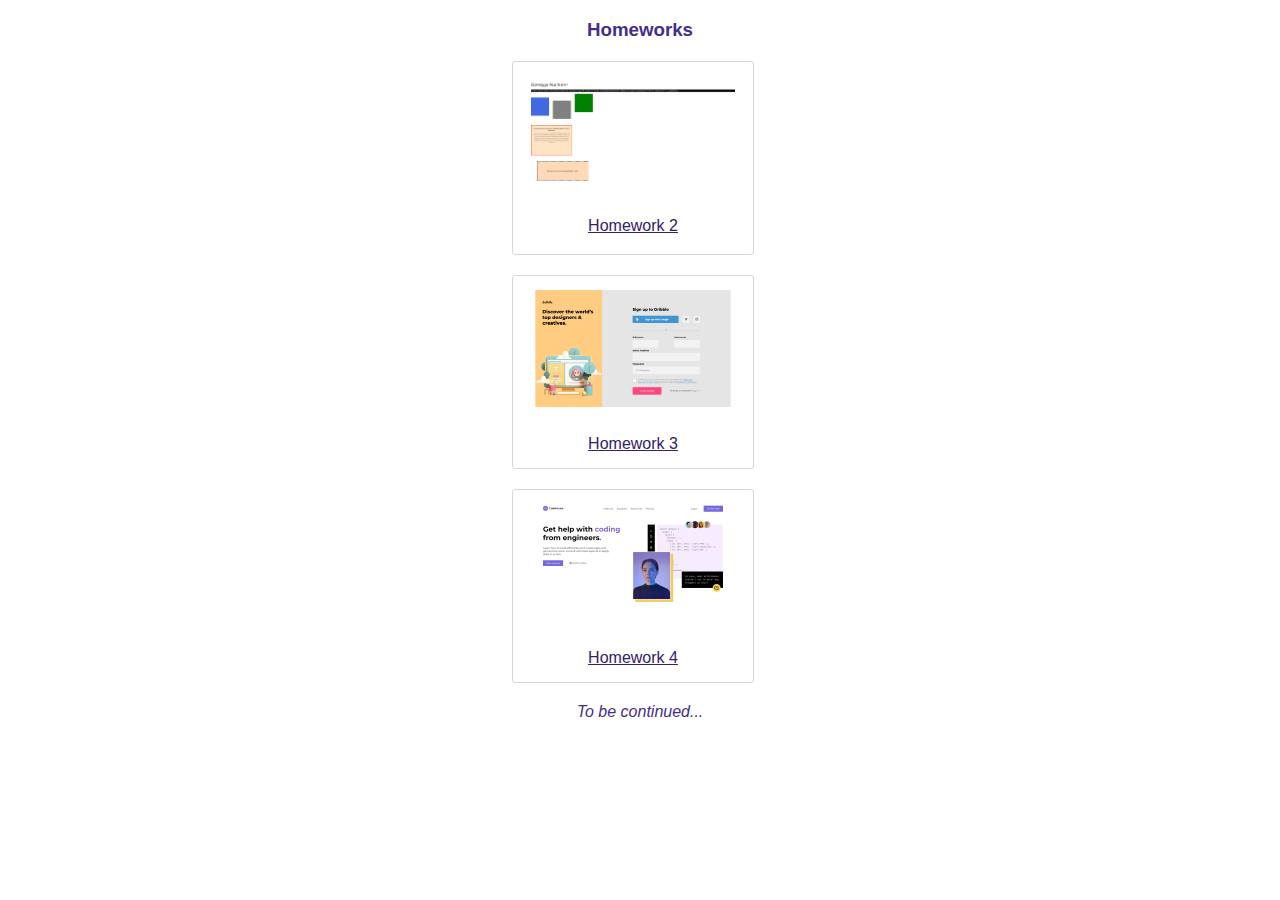
==== index.html @ 9a850a8a "navigation for all homeworks" ====
<!DOCTYPE html>
<html lang="en">

<head>
    <meta charset="UTF-8">
    <meta http-equiv="X-UA-Compatible" content="IE=edge">
    <meta name="viewport" content="width=device-width, initial-scale=1.0">
    <title>Gridea Frontend Homeworks</title>
    <link rel="stylesheet" href="assets/style/main.css">
</head>

<body>
    <div class="container">
        <h3>Homeworks</h3>
        <div class="card">
            <img src="assets/images/homework2.png" alt="" width="85%">
            <a href="homework2/index.html" target="blank">Homework 2</a>
        </div>
        <div class="card">
            <img src="assets/images/homework3.png" alt="" width="100%">
            <a href="homework3/index.html" target="blank">Homework 3</a>
        </div>
        <div class="card">
            <img src="assets/images/homework4.png" alt="" width="100%">
            <a href="homework4/index.html" target="blank"> Homework 4</a>
        </div>
        <p><i>To be continued...</i> </p>
    </div>


</body>

</html>
---- assets/style/main.css ----
*{
    font-family: 'Segoe UI', Tahoma, Geneva, Verdana, sans-serif;
}
.container{
    width: 16rem;
    margin: auto;
}
h3, p{
    color: #442f8c;
    text-align: center;
}
a{
    color: #32216b;
}
.card{
    width: 15rem;
    height: 12rem;
    margin: 20px 0;
    display: flex;
    flex-direction: column;
    justify-content: space-around;
    align-items: center;
    border: 1px solid #d7d7d7; 
    border-radius: 3px;
}
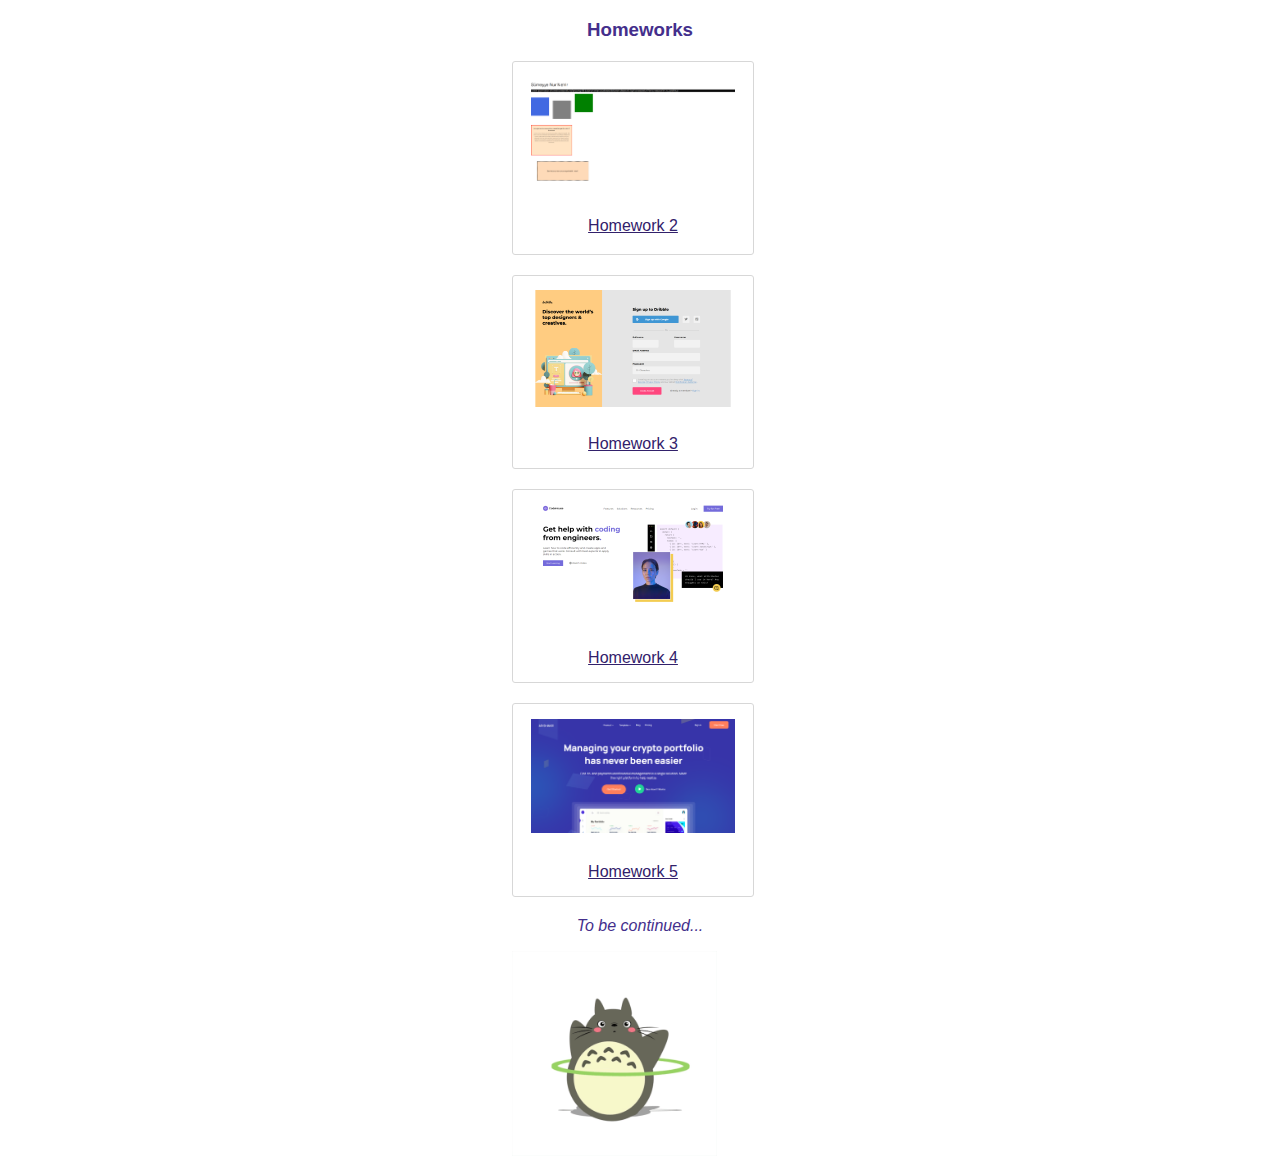
==== commit a290cc9a: "hw5 v.1.0.0 :)" ====
--- a/index.html
+++ b/index.html
@@ -24,7 +24,12 @@
             <img src="assets/images/homework4.png" alt="" width="100%">
             <a href="homework4/index.html" target="blank"> Homework 4</a>
         </div>
+        <div class="card">
+            <img src="assets/images/homework5.png" alt="" width="85%">
+            <a href="homework5/index.html" target="blank"> Homework 5</a>
+        </div>
         <p><i>To be continued...</i> </p>
+        <img src="assets/images/totoro.gif" alt="totoro-gif" width="80%">
     </div>
 
 
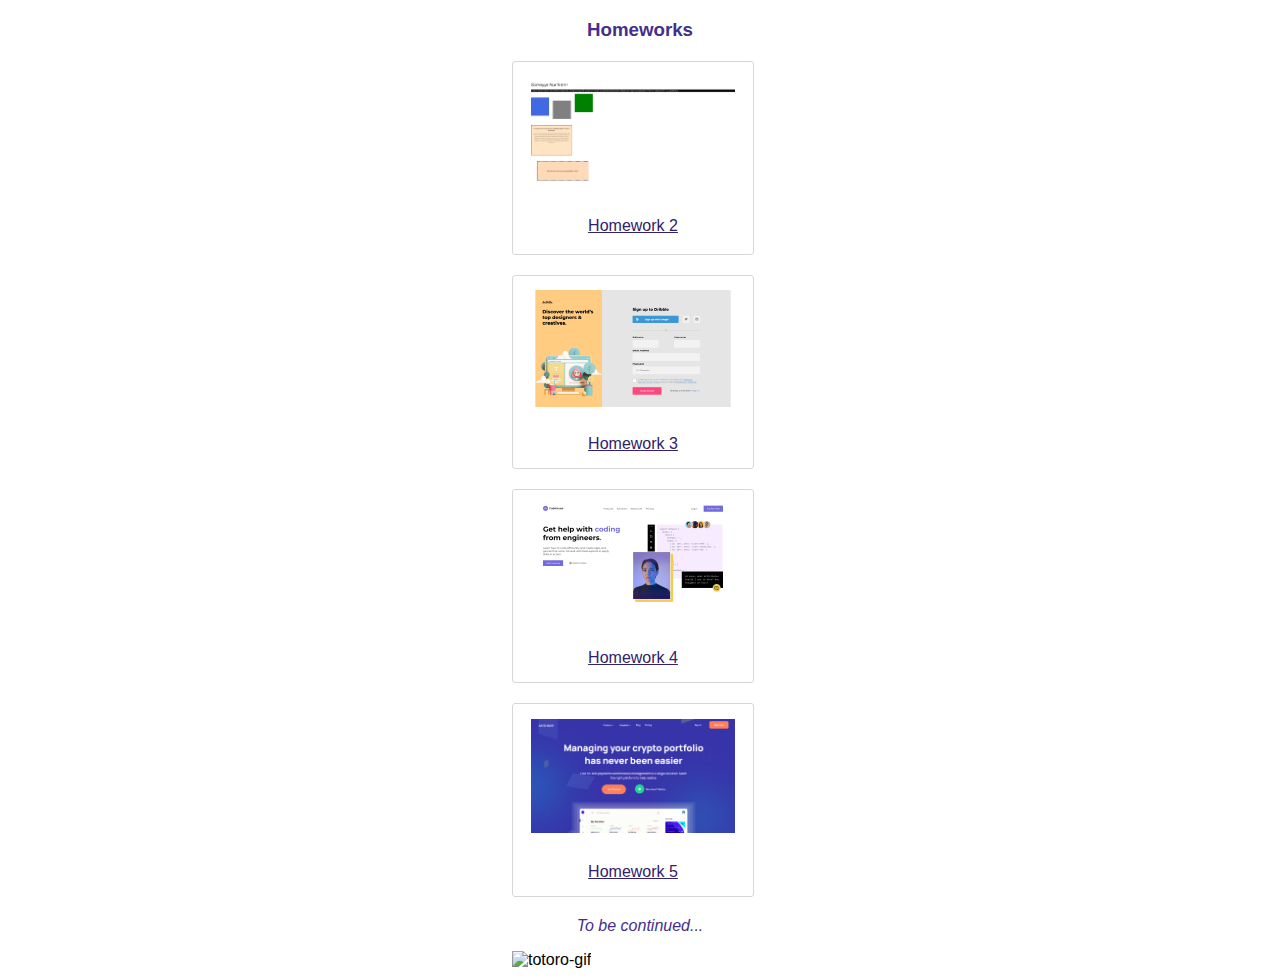
==== commit 87b452fe: "hw5" ====
--- a/index.html
+++ b/index.html
@@ -29,7 +29,8 @@
             <a href="homework5/index.html" target="blank"> Homework 5</a>
         </div>
         <p><i>To be continued...</i> </p>
-        <img src="assets/images/totoro.gif" alt="totoro-gif" width="80%">
+        <img src="https://i.pinimg.com/originals/2c/33/fb/2c33fb455ae5539bb09f03e6cdf516b7.gif" alt="totoro-gif"
+            width="80%">
     </div>
 
 
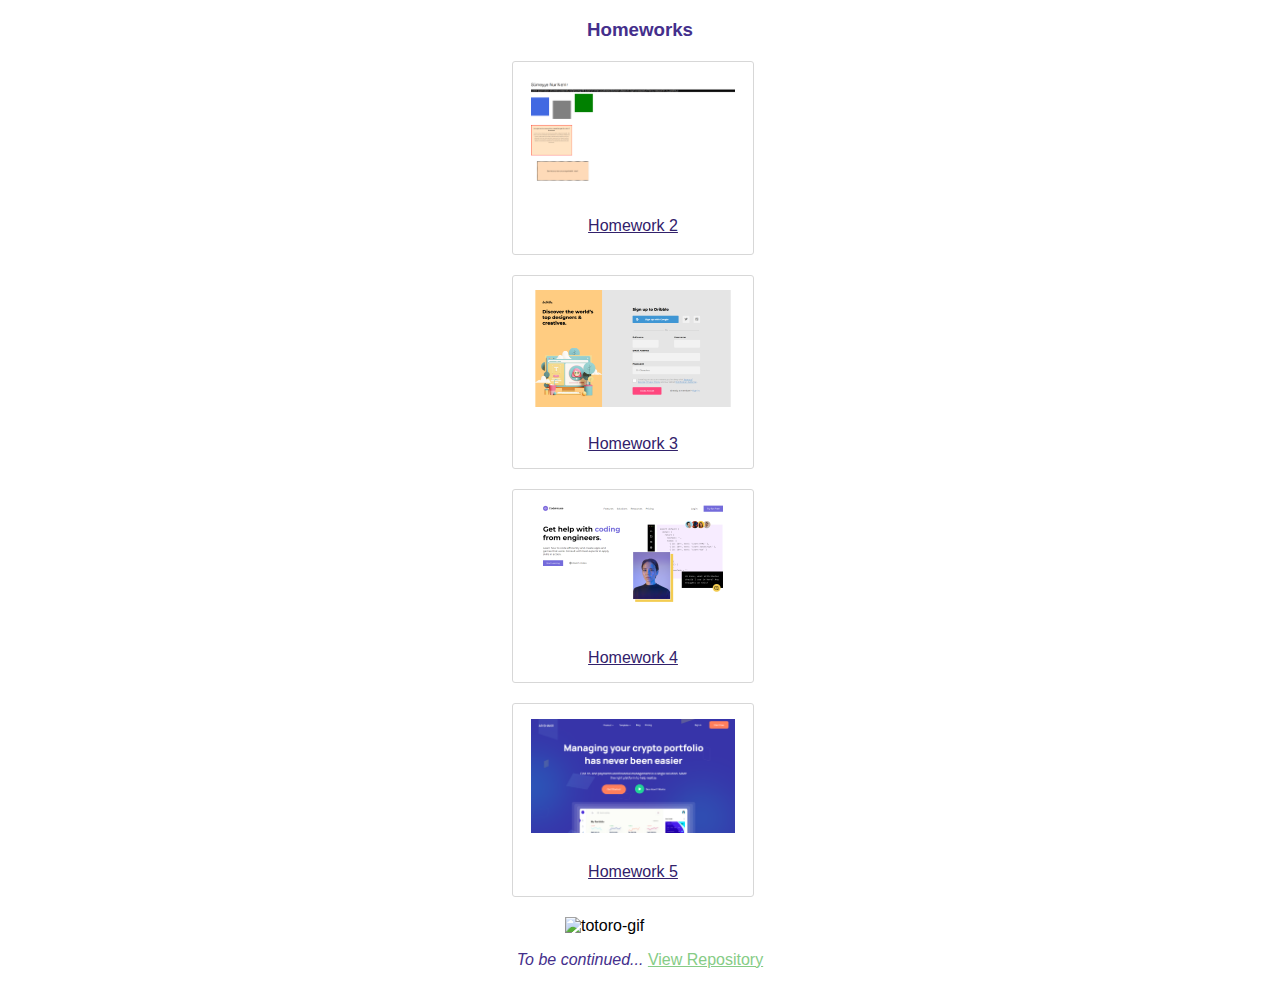
==== commit 44360afb: "Update index page" ====
--- a/index.html
+++ b/index.html
@@ -28,9 +28,11 @@
             <img src="assets/images/homework5.png" alt="" width="85%">
             <a href="homework5/index.html" target="blank"> Homework 5</a>
         </div>
-        <p><i>To be continued...</i> </p>
-        <img src="https://i.pinimg.com/originals/2c/33/fb/2c33fb455ae5539bb09f03e6cdf516b7.gif" alt="totoro-gif"
-            width="80%">
+        <img id="totoro" src="https://i.pinimg.com/originals/2c/33/fb/2c33fb455ae5539bb09f03e6cdf516b7.gif"
+            alt="totoro-gif">
+        <p><i>To be continued...</i> <a href="https://github.com/snnehir/GrideaFrontend-Homeworks">View Repository</a>
+        </p>
+
     </div>
 
 
--- a/assets/style/main.css
+++ b/assets/style/main.css
@@ -22,4 +22,12 @@
     align-items: center;
     border: 1px solid #d7d7d7; 
     border-radius: 3px;
+}
+#totoro{
+    display: block;
+    width: 150px;
+    margin: auto;
+}
+p > a {
+    color: #86cc86;
 }